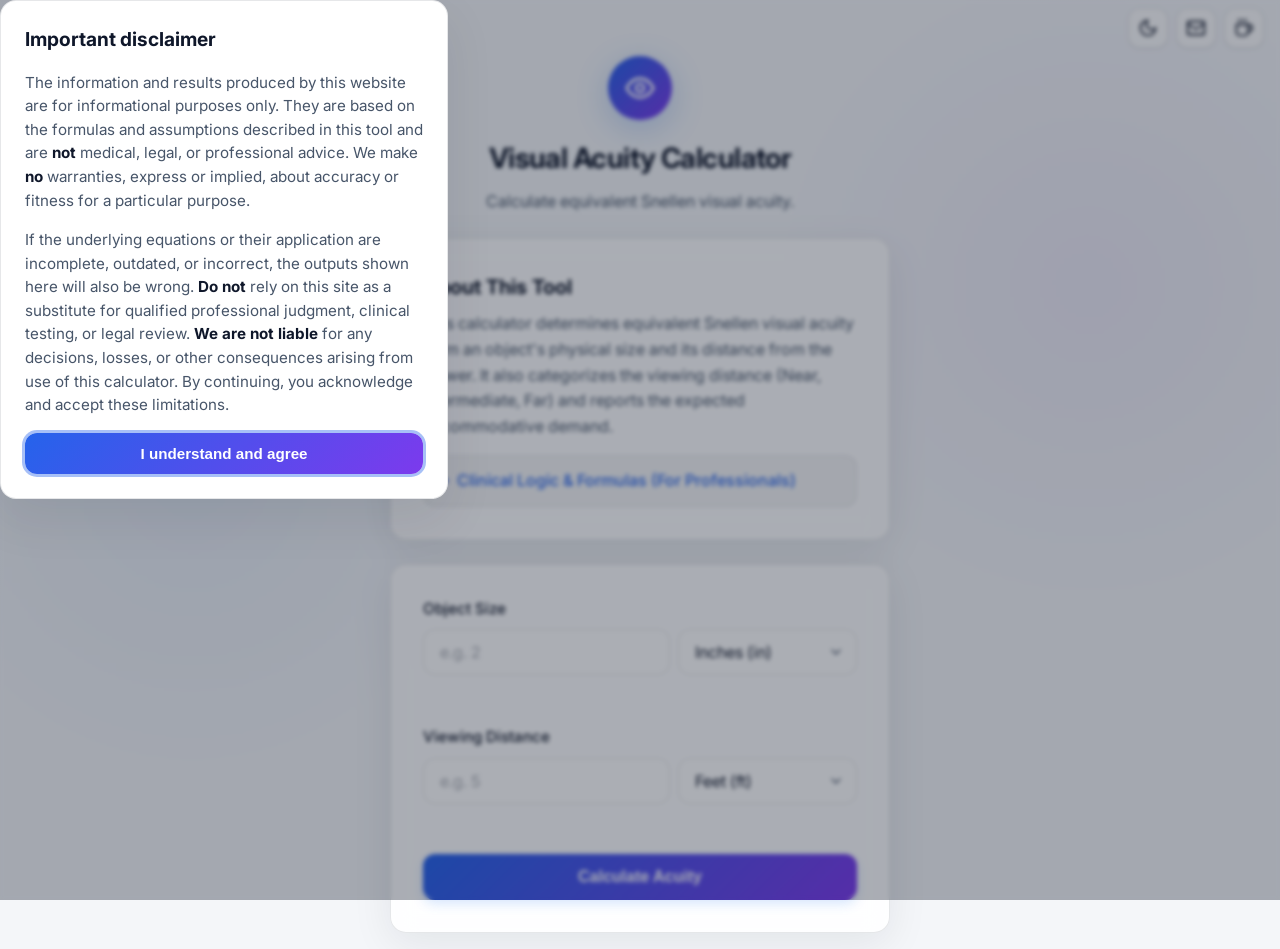
==== index.html @ 4eea86af "Add light/dark theme, disclaimer modal, support and coffee links Co-authored-by: Addison Graham <gra" ====
<!DOCTYPE html>
<html lang="en">
<head>
    <meta charset="UTF-8">
    <meta name="viewport" content="width=device-width, initial-scale=1.0">
    <meta name="description" content="Calculate equivalent Snellen visual acuity from an object's physical size and viewing distance. A highly accessible tool for clinical and personal use.">
    <title>Ultimate Visual Acuity Calculator</title>
    
    <!-- Google Fonts -->
    <link rel="preconnect" href="https://fonts.googleapis.com">
    <link rel="preconnect" href="https://fonts.gstatic.com" crossorigin>
    <link href="https://fonts.googleapis.com/css2?family=Inter:wght@400;500;600;700&family=Roboto+Mono:wght@400;500;700&display=swap" rel="stylesheet">
    
    <link rel="stylesheet" href="style.css">
    <script>
    (function () {
        var key = "gvat-theme";
        var stored = localStorage.getItem(key);
        var theme = stored;
        if (!theme) {
            try {
                theme = window.matchMedia("(prefers-color-scheme: light)").matches ? "light" : "dark";
            } catch (e) {
                theme = "dark";
            }
        }
        document.documentElement.setAttribute("data-theme", theme);
    }());
    </script>
</head>
<body>
    <div class="top-bar" role="region" aria-label="Site tools">
        <button type="button" class="icon-link" id="theme-toggle" title="Switch color theme" aria-label="Use light color theme" aria-pressed="false" data-mode="dark">
            <span class="icon-link__icon" aria-hidden="true">
                <svg class="theme-icon theme-icon--sun" xmlns="http://www.w3.org/2000/svg" width="20" height="20" viewBox="0 0 24 24" fill="none" stroke="currentColor" stroke-width="2" stroke-linecap="round" stroke-linejoin="round"><circle cx="12" cy="12" r="4"></circle><path d="M12 2v2"></path><path d="M12 20v2"></path><path d="m4.93 4.93 1.41 1.41"></path><path d="m17.66 17.66 1.41 1.41"></path><path d="M2 12h2"></path><path d="M20 12h2"></path><path d="m6.34 17.66-1.41 1.41"></path><path d="m19.07 4.93-1.41 1.41"></path></svg>
                <svg class="theme-icon theme-icon--moon" xmlns="http://www.w3.org/2000/svg" width="20" height="20" viewBox="0 0 24 24" fill="none" stroke="currentColor" stroke-width="2" stroke-linecap="round" stroke-linejoin="round"><path d="M12 3a6 6 0 0 0 9 9 9 9 0 1 1-9-9Z"></path></svg>
            </span>
        </button>
        <a class="icon-link" id="support-link" href="mailto:grahamthetvi@icloud.com?subject=Graham%20Visual%20Acuity%20Tester%20Support" rel="noopener noreferrer" title="Email support" aria-label="Email support, opens mail app with subject pre-filled">
            <span class="icon-link__icon" aria-hidden="true">
                <svg xmlns="http://www.w3.org/2000/svg" width="20" height="20" viewBox="0 0 24 24" fill="none" stroke="currentColor" stroke-width="2" stroke-linecap="round" stroke-linejoin="round"><rect width="20" height="16" x="2" y="4" rx="2"></rect><path d="m22 7-8.97 5.7a1.94 1.94 0 0 1-2.06 0L2 7"></path></svg>
            </span>
        </a>
        <a class="icon-link" id="coffee-link" href="https://buymeacoffee.com/grahamthetvi" target="_blank" rel="noopener noreferrer" title="Buy me a coffee" aria-label="Buy me a coffee (opens in a new tab)">
            <span class="icon-link__icon" aria-hidden="true">
                <svg xmlns="http://www.w3.org/2000/svg" width="20" height="20" viewBox="0 0 24 24" fill="none" stroke="currentColor" stroke-width="2" stroke-linecap="round" stroke-linejoin="round"><path d="M17 8h1a4 4 0 1 1 0 8h-1"></path><path d="M3 8h14v9a4 4 0 0 1-4 4H7a4 4 0 0 1-4-4Z"></path><line x1="6" x2="6" y1="2" y2="4"></line><line x1="10" x2="10" y1="2" y2="4"></line><line x1="14" x2="14" y1="2" y2="4"></line></svg>
            </span>
        </a>
    </div>

    <dialog id="disclaimer-dialog" class="disclaimer-dialog" aria-labelledby="disclaimer-title">
        <h2 id="disclaimer-title">Important disclaimer</h2>
        <p>The information and results produced by this website are for informational purposes only. They are based on the formulas and assumptions described in this tool and are <strong>not</strong> medical, legal, or professional advice. We make <strong>no</strong> warranties, express or implied, about accuracy or fitness for a particular purpose.</p>
        <p>If the underlying equations or their application are incomplete, outdated, or incorrect, the outputs shown here will also be wrong. <strong>Do not</strong> rely on this site as a substitute for qualified professional judgment, clinical testing, or legal review. <strong>We are not liable</strong> for any decisions, losses, or other consequences arising from use of this calculator. By continuing, you acknowledge and accept these limitations.</p>
        <div class="disclaimer-dialog__actions">
            <button type="button" class="disclaimer-accept" id="disclaimer-accept">I understand and agree</button>
        </div>
    </dialog>

    <main class="container" id="main">
        <header>
            <div class="logo-icon" aria-hidden="true">
                <svg xmlns="http://www.w3.org/2000/svg" width="32" height="32" viewBox="0 0 24 24" fill="none" stroke="currentColor" stroke-width="2" stroke-linecap="round" stroke-linejoin="round">
                    <path d="M2 12s3-7 10-7 10 7 10 7-3 7-10 7-10-7-10-7Z"></path>
                    <circle cx="12" cy="12" r="3"></circle>
                </svg>
            </div>
            <h1>Visual Acuity Calculator</h1>
            <p>Calculate equivalent Snellen visual acuity.</p>
        </header>

        <section class="welcome-card" aria-labelledby="welcome-heading">
            <h2 id="welcome-heading">About This Tool</h2>
            <p class="purpose-text">This calculator determines equivalent Snellen visual acuity from an object's physical size and its distance from the viewer. It also categorizes the viewing distance (Near, Intermediate, Far) and reports the expected accommodative demand.</p>
            
            <details class="logic-details">
                <summary>Clinical Logic & Formulas (For Professionals)</summary>
                <div class="logic-content">
                    <p><strong>Visual Angle:</strong> Uses the exact geometric split-triangle formula to determine the subtended angle in arc-minutes:</p>
                    <code class="formula-code">2 &times; arctan(size / (2 &times; distance)) &times; (10800 / &pi;)</code>
                    
                    <p><strong>Equivalent Acuity:</strong> Derives the Snellen denominator based on the standard 5 arc-minute letter:</p>
                    <code class="formula-code">(visual_angle_minutes / 5) &times; 20</code>
                    
                    <p><strong>Accommodative Demand:</strong> Calculated in Diopters based on viewing distance:</p>
                    <code class="formula-code">1 / distance_in_meters</code>
                </div>
            </details>
        </section>

        <section class="calculator-card">
            <form id="acuity-form" aria-label="Visual Acuity Calculation Form" novalidate>
                
                <fieldset>
                    <legend class="sr-only">Object Size Specifications</legend>
                    <div class="form-group">
                        <label for="object-size-val">Object Size</label>
                        <div class="input-group">
                            <input type="number" id="object-size-val" name="object-size-val" step="any" required aria-describedby="size-error" placeholder="e.g. 2">
                            <label for="object-size-unit" class="sr-only">Object Size Unit</label>
                            <select id="object-size-unit" name="object-size-unit">
                                <option value="in">Inches (in)</option>
                                <option value="mm">Millimeters (mm)</option>
                            </select>
                        </div>
                        <div id="size-error" class="error-message" aria-live="polite"></div>
                    </div>
                </fieldset>

                <fieldset>
                    <legend class="sr-only">Viewing Distance Specifications</legend>
                    <div class="form-group">
                        <label for="viewing-dist-val">Viewing Distance</label>
                        <div class="input-group">
                            <input type="number" id="viewing-dist-val" name="viewing-dist-val" step="any" required aria-describedby="dist-error" placeholder="e.g. 5">
                            <label for="viewing-dist-unit" class="sr-only">Viewing Distance Unit</label>
                            <select id="viewing-dist-unit" name="viewing-dist-unit">
                                <option value="ft">Feet (ft)</option>
                                <option value="in">Inches (in)</option>
                                <option value="mm">Millimeters (mm)</option>
                            </select>
                        </div>
                        <div id="dist-error" class="error-message" aria-live="polite"></div>
                    </div>
                </fieldset>

                <button type="submit" class="submit-btn">Calculate Acuity</button>
            </form>
        </section>

        <!-- Live Region for Screen Reader Announcements -->
        <div id="result-announcer" class="sr-only" aria-live="polite" aria-atomic="true"></div>

        <section id="results-section" class="results-card hidden" aria-hidden="true">
            <h2 id="report-heading">Equivalent Visual Acuity Report</h2>
            
            <div class="report-grid">
                <div class="report-item">
                    <span class="report-label">Object Size</span>
                    <span id="res-size" class="report-value"></span>
                    <span id="res-size-conv" class="report-sub"></span>
                </div>
                
                <div class="report-item">
                    <span class="report-label">Viewing Distance</span>
                    <span id="res-dist" class="report-value"></span>
                    <span id="res-dist-conv" class="report-sub"></span>
                </div>

                <div class="divider" aria-hidden="true"></div>

                <div class="report-item">
                    <span class="report-label">Distance Zone</span>
                    <span id="res-zone" class="report-value highlight"></span>
                </div>
                
                <div class="report-item">
                    <span class="report-label">Visual Angle</span>
                    <span id="res-angle" class="report-value"></span>
                </div>

                <div class="report-item primary-result">
                    <span class="report-label">Equivalent Acuity</span>
                    <span id="res-snellen" class="report-value snellen-score"></span>
                </div>

                <div class="report-item">
                    <span class="report-label">Accommodative Demand</span>
                    <span id="res-diopters" class="report-value"></span>
                </div>
            </div>
        </section>
    </main>

    <script src="script.js"></script>
</body>
</html>
---- style.css ----
/* Default / dark theme */
:root,
html[data-theme="dark"] {
    /* Color Palette */
    --bg-main: #0a0b10;
    --bg-surface: rgba(255, 255, 255, 0.03);
    --bg-surface-hover: rgba(255, 255, 255, 0.06);
    --border-color: rgba(255, 255, 255, 0.1);
    
    --text-primary: #f8f9fa;
    --text-secondary: #adb5bd;
    --text-accent: #66b2ff;
    --text-snellen: #ffffff;
    --text-snellen-shadow: rgba(59, 130, 246, 0.5);
    --code-text: #a78bfa;
    --code-bg: rgba(0, 0, 0, 0.4);
    --code-border: rgba(167, 139, 250, 0.2);
    --input-bg: rgba(0, 0, 0, 0.2);
    --input-bg-focus: rgba(0, 0, 0, 0.4);
    --placeholder: rgba(255, 255, 255, 0.2);
    --logic-box-bg: rgba(0, 0, 0, 0.2);
    --details-border: rgba(255, 255, 255, 0.05);
    --primary-result-bg: rgba(59, 130, 246, 0.1);
    --primary-result-border: rgba(59, 130, 246, 0.2);
    --glow-1: rgba(59, 130, 246, 0.08);
    --glow-2: rgba(139, 92, 246, 0.08);
    --icon-link-bg: rgba(255, 255, 255, 0.05);
    --icon-link-border: rgba(255, 255, 255, 0.12);
    --dialog-surface: #14151c;
    --submit-shadow: rgba(59, 130, 246, 0.2);
    --submit-shadow-hover: rgba(59, 130, 246, 0.3);
    --card-shadow: rgba(0, 0, 0, 0.2);
    --select-option-bg: var(--bg-main);
    
    --brand-gradient: linear-gradient(135deg, #3b82f6, #8b5cf6);
    --brand-gradient-hover: linear-gradient(135deg, #2563eb, #7c3aed);
    
    --error-color: #ff6b6b;
    --focus-ring: 0 0 0 3px rgba(59, 130, 246, 0.5);

    /* Spacing & Radii */
    --radius-md: 12px;
    --radius-lg: 16px;
    --spacing-sm: 8px;
    --spacing-md: 16px;
    --spacing-lg: 24px;
    --spacing-xl: 32px;
    
    /* Typography */
    --font-sans: 'Inter', system-ui, -apple-system, sans-serif;
    --font-mono: 'Roboto Mono', monospace;
    
    /* Animations */
    --transition-fast: 0.2s ease;
    --transition-smooth: 0.3s cubic-bezier(0.4, 0, 0.2, 1);
}

html[data-theme="light"] {
    --bg-main: #f4f6f9;
    --bg-surface: rgba(255, 255, 255, 0.9);
    --bg-surface-hover: rgba(255, 255, 255, 0.95);
    --border-color: rgba(15, 23, 42, 0.1);

    --text-primary: #0f172a;
    --text-secondary: #475569;
    --text-accent: #2563eb;
    --text-snellen: #1e3a5f;
    --text-snellen-shadow: rgba(37, 99, 235, 0.25);
    --code-text: #5b21b6;
    --code-bg: rgba(15, 23, 42, 0.06);
    --code-border: rgba(91, 33, 182, 0.2);
    --input-bg: rgba(255, 255, 255, 0.8);
    --input-bg-focus: #ffffff;
    --placeholder: rgba(15, 23, 42, 0.35);
    --logic-box-bg: rgba(15, 23, 42, 0.04);
    --details-border: rgba(15, 23, 42, 0.08);
    --primary-result-bg: rgba(37, 99, 235, 0.08);
    --primary-result-border: rgba(37, 99, 235, 0.2);
    --glow-1: rgba(37, 99, 235, 0.06);
    --glow-2: rgba(124, 58, 237, 0.06);
    --icon-link-bg: rgba(255, 255, 255, 0.7);
    --icon-link-border: rgba(15, 23, 42, 0.1);
    --dialog-surface: #ffffff;
    --submit-shadow: rgba(37, 99, 235, 0.2);
    --submit-shadow-hover: rgba(37, 99, 235, 0.28);
    --card-shadow: rgba(15, 23, 42, 0.08);
    --select-option-bg: #ffffff;

    --brand-gradient: linear-gradient(135deg, #2563eb, #7c3aed);
    --brand-gradient-hover: linear-gradient(135deg, #1d4ed8, #6d28d9);
    --focus-ring: 0 0 0 3px rgba(37, 99, 235, 0.4);
    --error-color: #dc2626;
}

/* Screen reader only utility class */
.sr-only {
    position: absolute;
    width: 1px;
    height: 1px;
    padding: 0;
    margin: -1px;
    overflow: hidden;
    clip: rect(0, 0, 0, 0);
    white-space: nowrap;
    border-width: 0;
}

* {
    box-sizing: border-box;
    margin: 0;
    padding: 0;
}

body {
    background-color: var(--bg-main);
    color: var(--text-primary);
    font-family: var(--font-sans);
    line-height: 1.6;
    min-height: 100vh;
    display: flex;
    justify-content: center;
    align-items: center;
    padding: var(--spacing-md);
    padding-top: max(var(--spacing-md), 56px);
    background-image: 
        radial-gradient(circle at 15% 50%, var(--glow-1), transparent 25%),
        radial-gradient(circle at 85% 30%, var(--glow-2), transparent 25%);
    transition: background-color var(--transition-smooth), color var(--transition-smooth);
}

.top-bar {
    position: fixed;
    top: 0;
    right: 0;
    z-index: 10;
    display: flex;
    flex-wrap: wrap;
    align-items: center;
    justify-content: flex-end;
    gap: var(--spacing-sm);
    padding: max(var(--spacing-sm), env(safe-area-inset-top, 0px)) max(var(--spacing-md), env(safe-area-inset-right, 0px)) var(--spacing-sm) var(--spacing-md);
}

a.icon-link,
button.icon-link {
    display: inline-flex;
    align-items: center;
    justify-content: center;
    width: 40px;
    height: 40px;
    border-radius: var(--radius-md);
    color: var(--text-primary);
    text-decoration: none;
    background: var(--icon-link-bg);
    border: 1px solid var(--icon-link-border);
    box-shadow: 0 1px 3px var(--card-shadow);
    transition: background var(--transition-fast), color var(--transition-fast), border-color var(--transition-fast), transform var(--transition-fast);
    font: inherit;
    cursor: pointer;
}

a.icon-link:hover,
button.icon-link:hover {
    background: var(--bg-surface-hover);
    border-color: var(--text-accent);
    color: var(--text-accent);
}

a.icon-link:focus,
button.icon-link:focus {
    outline: none;
    box-shadow: var(--focus-ring);
}

.icon-link__icon {
    display: inline-flex;
    line-height: 0;
    position: relative;
}

.icon-link__icon .theme-icon {
    display: block;
}

/* Dark mode: show sun (switch to light); light mode: show moon (switch to dark) */
html[data-theme="dark"] .theme-icon--moon {
    display: none;
}
html[data-theme="light"] .theme-icon--sun {
    display: none;
}
html[data-theme="light"] .theme-icon--moon {
    display: block;
}

/* Disclaimer dialog (native) */
.disclaimer-dialog {
    max-width: 28rem;
    width: min(calc(100% - 2rem), 28rem);
    padding: var(--spacing-lg);
    border: 1px solid var(--border-color);
    border-radius: var(--radius-lg);
    background: var(--dialog-surface);
    color: var(--text-primary);
    box-shadow: 0 20px 50px var(--card-shadow);
    line-height: 1.55;
}

.disclaimer-dialog::backdrop {
    background: rgba(0, 0, 0, 0.5);
    backdrop-filter: blur(2px);
}

html[data-theme="light"] .disclaimer-dialog::backdrop {
    background: rgba(15, 23, 42, 0.35);
}

.disclaimer-dialog h2 {
    font-size: 1.2rem;
    margin-bottom: var(--spacing-md);
    color: var(--text-primary);
}

.disclaimer-dialog p {
    margin-bottom: var(--spacing-md);
    color: var(--text-secondary);
    font-size: 0.95rem;
}

.disclaimer-dialog p strong {
    color: var(--text-primary);
}

.disclaimer-dialog__actions {
    margin-top: var(--spacing-md);
    margin-bottom: 0;
}

.disclaimer-accept {
    width: 100%;
    background: var(--brand-gradient);
    color: #ffffff;
    border: none;
    padding: 12px 20px;
    font-size: 0.95rem;
    font-weight: 600;
    border-radius: var(--radius-md);
    cursor: pointer;
    transition: background var(--transition-fast), box-shadow var(--transition-fast);
    box-shadow: 0 4px 12px var(--submit-shadow);
}

.disclaimer-accept:hover {
    background: var(--brand-gradient-hover);
    box-shadow: 0 6px 16px var(--submit-shadow-hover);
}

.disclaimer-accept:focus {
    outline: none;
    box-shadow: var(--focus-ring);
}

.container {
    width: 100%;
    max-width: 500px;
    display: flex;
    flex-direction: column;
    gap: var(--spacing-lg);
}

header {
    text-align: center;
    animation: fadeInDown 0.6s ease-out;
}

.logo-icon {
    display: inline-flex;
    justify-content: center;
    align-items: center;
    width: 64px;
    height: 64px;
    border-radius: 50%;
    background: var(--brand-gradient);
    margin-bottom: var(--spacing-md);
    box-shadow: 0 8px 32px rgba(59, 130, 246, 0.3);
}

.logo-icon svg {
    color: white;
}

h1 {
    font-size: 1.75rem;
    font-weight: 700;
    margin-bottom: var(--spacing-sm);
    letter-spacing: -0.02em;
}

header p {
    color: var(--text-secondary);
    font-size: 1rem;
}

.welcome-card, .calculator-card, .results-card {
    background: var(--bg-surface);
    border: 1px solid var(--border-color);
    border-radius: var(--radius-lg);
    padding: var(--spacing-xl);
    backdrop-filter: blur(12px);
    -webkit-backdrop-filter: blur(12px);
    box-shadow: 0 10px 40px var(--card-shadow);
    animation: fadeInUp 0.6s ease-out 0.1s both;
}

.welcome-card h2 {
    font-size: 1.25rem;
    margin-bottom: var(--spacing-sm);
    color: var(--text-primary);
}

.purpose-text {
    color: var(--text-secondary);
    margin-bottom: var(--spacing-md);
}

.logic-details {
    background: var(--logic-box-bg);
    border-radius: var(--radius-md);
    border: 1px solid var(--details-border);
    overflow: hidden;
}

.logic-details summary {
    padding: 12px 16px;
    cursor: pointer;
    font-weight: 500;
    color: var(--text-accent);
    user-select: none;
    transition: background var(--transition-fast);
}

.logic-details summary:hover {
    background: rgba(255, 255, 255, 0.05);
}

.logic-content {
    padding: 0 16px 16px 16px;
    color: var(--text-secondary);
    font-size: 0.9rem;
}

.logic-content p {
    margin-top: 12px;
    margin-bottom: 6px;
}

.logic-content strong {
    color: var(--text-primary);
}

.formula-code {
    display: block;
    background: var(--code-bg);
    padding: 8px 12px;
    border-radius: 6px;
    font-family: var(--font-mono);
    color: var(--code-text);
    border: 1px solid var(--code-border);
    word-break: break-all;
}

fieldset {
    border: none;
    padding: 0;
    margin: 0;
}

.form-group {
    margin-bottom: var(--spacing-lg);
}

.form-group label {
    display: block;
    margin-bottom: var(--spacing-sm);
    font-weight: 500;
    color: var(--text-primary);
    font-size: 0.95rem;
}

.input-group {
    display: flex;
    gap: var(--spacing-sm);
}

input[type="number"], select {
    background: var(--input-bg);
    border: 1px solid var(--border-color);
    color: var(--text-primary);
    font-family: var(--font-sans);
    font-size: 1rem;
    padding: 12px 16px;
    border-radius: var(--radius-md);
    transition: all var(--transition-fast);
}

input[type="number"] {
    flex: 2;
    width: 100%;
}

input[type="number"]::placeholder {
    color: var(--placeholder);
}

select {
    flex: 1;
    cursor: pointer;
    appearance: none;
    background-image: url("data:image/svg+xml,%3Csvg xmlns='http://www.w3.org/2000/svg' width='16' height='16' viewBox='0 0 24 24' fill='none' stroke='%23adb5bd' stroke-width='2' stroke-linecap='round' stroke-linejoin='round'%3E%3Cpath d='m6 9 6 6 6-6'/%3E%3C/svg%3E");
    background-repeat: no-repeat;
    background-position: right 12px center;
    padding-right: 36px;
}

html[data-theme="light"] select {
    background-image: url("data:image/svg+xml,%3Csvg xmlns='http://www.w3.org/2000/svg' width='16' height='16' viewBox='0 0 24 24' fill='none' stroke='%23475569' stroke-width='2' stroke-linecap='round' stroke-linejoin='round'%3E%3Cpath d='m6 9 6 6 6-6'/%3E%3C/svg%3E");
}

select option {
    background: var(--select-option-bg);
    color: var(--text-primary);
}

input:focus, select:focus {
    outline: none;
    border-color: var(--text-accent);
    box-shadow: var(--focus-ring);
    background: var(--input-bg-focus);
}

input:hover, select:hover {
    border-color: rgba(255, 255, 255, 0.3);
}

.error-message {
    color: var(--error-color);
    font-size: 0.85rem;
    margin-top: 6px;
    min-height: 20px;
}

.submit-btn {
    width: 100%;
    background: var(--brand-gradient);
    color: white;
    border: none;
    padding: 14px 24px;
    font-size: 1rem;
    font-weight: 600;
    border-radius: var(--radius-md);
    cursor: pointer;
    transition: all var(--transition-fast);
    box-shadow: 0 4px 12px rgba(59, 130, 246, 0.2);
}

.submit-btn:hover {
    background: var(--brand-gradient-hover);
    transform: translateY(-2px);
    box-shadow: 0 6px 16px rgba(59, 130, 246, 0.3);
}

.submit-btn:focus {
    outline: none;
    box-shadow: var(--focus-ring);
}

.submit-btn:active {
    transform: translateY(0);
}

/* Results Section */
.results-card {
    padding: var(--spacing-lg) var(--spacing-xl);
    animation: fadeInUp 0.4s ease-out;
}

.results-card.hidden {
    display: none;
}

.results-card h2 {
    font-size: 1.25rem;
    margin-bottom: var(--spacing-lg);
    padding-bottom: var(--spacing-sm);
    border-bottom: 1px solid var(--border-color);
    color: var(--text-primary);
}

.report-grid {
    display: flex;
    flex-direction: column;
    gap: 12px;
}

.report-item {
    display: flex;
    flex-direction: column;
}

.report-label {
    font-size: 0.85rem;
    color: var(--text-secondary);
    text-transform: uppercase;
    letter-spacing: 0.05em;
    margin-bottom: 2px;
}

.report-value {
    font-family: var(--font-mono);
    font-size: 1.1rem;
    color: var(--text-primary);
}

.report-sub {
    font-size: 0.85rem;
    color: var(--text-secondary);
}

.report-value.highlight {
    color: var(--text-accent);
    font-weight: 600;
    font-family: var(--font-sans);
}

.primary-result {
    margin: var(--spacing-sm) 0;
    padding: var(--spacing-md);
    background: var(--primary-result-bg);
    border-radius: var(--radius-md);
    border: 1px solid var(--primary-result-border);
}

.snellen-score {
    font-size: 2rem;
    font-weight: 700;
    color: var(--text-snellen);
    text-shadow: 0 2px 10px var(--text-snellen-shadow);
}

.divider {
    height: 1px;
    background: var(--border-color);
    margin: var(--spacing-sm) 0;
}

/* Keyframes */
@keyframes fadeInDown {
    from { opacity: 0; transform: translateY(-20px); }
    to { opacity: 1; transform: translateY(0); }
}

@keyframes fadeInUp {
    from { opacity: 0; transform: translateY(20px); }
    to { opacity: 1; transform: translateY(0); }
}

/* Responsive */
@media (max-width: 480px) {
    .calculator-card, .results-card {
        padding: var(--spacing-md);
    }
    .input-group {
        flex-direction: column;
    }
    select {
        width: 100%;
    }
}
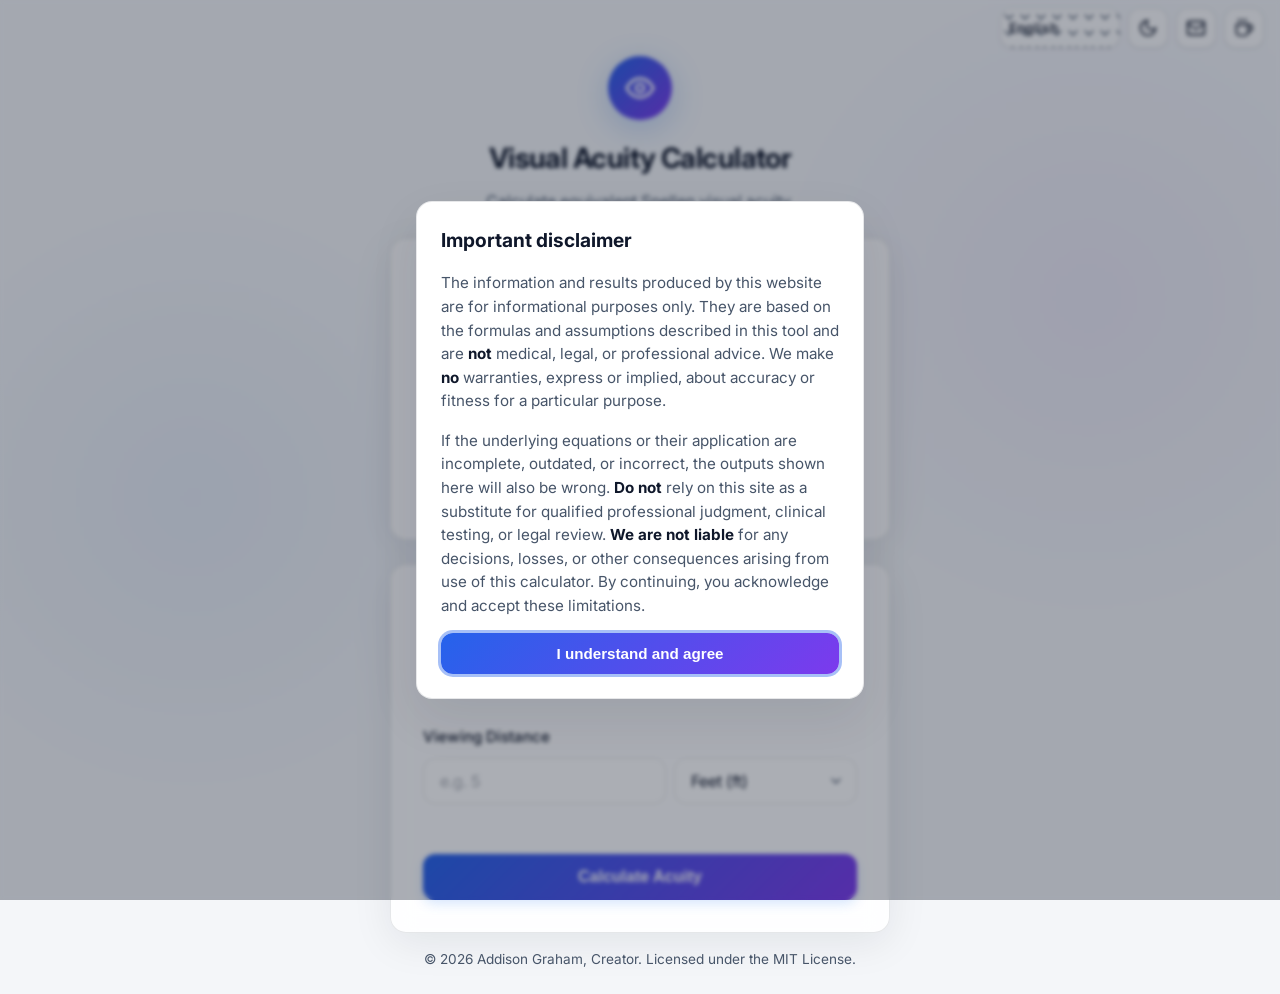
==== commit c12c9ab1: "Add top-bar language switcher with en/ar locales and RTL support - Fetch locale JSON, persist choice" ====
--- a/index.html
+++ b/index.html
@@ -29,19 +29,26 @@
     </script>
 </head>
 <body>
-    <div class="top-bar" role="region" aria-label="Site tools">
-        <button type="button" class="icon-link" id="theme-toggle" title="Switch color theme" aria-label="Use light color theme" aria-pressed="false" data-mode="dark">
+    <div class="top-bar" role="region" data-i18n-aria-label="topBar.ariaLabel" aria-label="Site tools">
+        <div class="lang-switcher">
+            <label for="lang-switcher" class="sr-only" data-i18n="langSwitcher.label">Language</label>
+            <select id="lang-switcher" class="lang-switcher__select" data-i18n-title="langSwitcher.title" title="Display language">
+                <option value="en">English</option>
+                <option value="ar">العربية</option>
+            </select>
+        </div>
+        <button type="button" class="icon-link" id="theme-toggle" data-i18n-title="theme.title" title="Switch color theme" aria-label="Use light color theme" aria-pressed="false" data-mode="dark">
             <span class="icon-link__icon" aria-hidden="true">
                 <svg class="theme-icon theme-icon--sun" xmlns="http://www.w3.org/2000/svg" width="20" height="20" viewBox="0 0 24 24" fill="none" stroke="currentColor" stroke-width="2" stroke-linecap="round" stroke-linejoin="round"><circle cx="12" cy="12" r="4"></circle><path d="M12 2v2"></path><path d="M12 20v2"></path><path d="m4.93 4.93 1.41 1.41"></path><path d="m17.66 17.66 1.41 1.41"></path><path d="M2 12h2"></path><path d="M20 12h2"></path><path d="m6.34 17.66-1.41 1.41"></path><path d="m19.07 4.93-1.41 1.41"></path></svg>
                 <svg class="theme-icon theme-icon--moon" xmlns="http://www.w3.org/2000/svg" width="20" height="20" viewBox="0 0 24 24" fill="none" stroke="currentColor" stroke-width="2" stroke-linecap="round" stroke-linejoin="round"><path d="M12 3a6 6 0 0 0 9 9 9 9 0 1 1-9-9Z"></path></svg>
             </span>
         </button>
-        <a class="icon-link" id="support-link" href="mailto:grahamthetvi@icloud.com?subject=Graham%20Visual%20Acuity%20Tester%20Support" rel="noopener noreferrer" title="Email support" aria-label="Email support, opens mail app with subject pre-filled">
+        <a class="icon-link" id="support-link" href="mailto:grahamthetvi@icloud.com?subject=Graham%20Visual%20Acuity%20Tester%20Support" rel="noopener noreferrer" data-i18n-title="support.title" data-i18n-aria-label="support.ariaLabel" title="Email support" aria-label="Email support, opens mail app with subject pre-filled">
             <span class="icon-link__icon" aria-hidden="true">
                 <svg xmlns="http://www.w3.org/2000/svg" width="20" height="20" viewBox="0 0 24 24" fill="none" stroke="currentColor" stroke-width="2" stroke-linecap="round" stroke-linejoin="round"><rect width="20" height="16" x="2" y="4" rx="2"></rect><path d="m22 7-8.97 5.7a1.94 1.94 0 0 1-2.06 0L2 7"></path></svg>
             </span>
         </a>
-        <a class="icon-link" id="coffee-link" href="https://buymeacoffee.com/grahamthetvi" target="_blank" rel="noopener noreferrer" title="Buy me a coffee" aria-label="Buy me a coffee (opens in a new tab)">
+        <a class="icon-link" id="coffee-link" href="https://buymeacoffee.com/grahamthetvi" target="_blank" rel="noopener noreferrer" data-i18n-title="coffee.title" data-i18n-aria-label="coffee.ariaLabel" title="Buy me a coffee" aria-label="Buy me a coffee (opens in a new tab)">
             <span class="icon-link__icon" aria-hidden="true">
                 <svg xmlns="http://www.w3.org/2000/svg" width="20" height="20" viewBox="0 0 24 24" fill="none" stroke="currentColor" stroke-width="2" stroke-linecap="round" stroke-linejoin="round"><path d="M17 8h1a4 4 0 1 1 0 8h-1"></path><path d="M3 8h14v9a4 4 0 0 1-4 4H7a4 4 0 0 1-4-4Z"></path><line x1="6" x2="6" y1="2" y2="4"></line><line x1="10" x2="10" y1="2" y2="4"></line><line x1="14" x2="14" y1="2" y2="4"></line></svg>
             </span>
@@ -49,11 +56,11 @@
     </div>
 
     <dialog id="disclaimer-dialog" class="disclaimer-dialog" aria-labelledby="disclaimer-title">
-        <h2 id="disclaimer-title">Important disclaimer</h2>
-        <p>The information and results produced by this website are for informational purposes only. They are based on the formulas and assumptions described in this tool and are <strong>not</strong> medical, legal, or professional advice. We make <strong>no</strong> warranties, express or implied, about accuracy or fitness for a particular purpose.</p>
-        <p>If the underlying equations or their application are incomplete, outdated, or incorrect, the outputs shown here will also be wrong. <strong>Do not</strong> rely on this site as a substitute for qualified professional judgment, clinical testing, or legal review. <strong>We are not liable</strong> for any decisions, losses, or other consequences arising from use of this calculator. By continuing, you acknowledge and accept these limitations.</p>
+        <h2 id="disclaimer-title" data-i18n="disclaimer.title">Important disclaimer</h2>
+        <p id="disclaimer-body-1" data-i18n-html="disclaimer.body1">The information and results produced by this website are for informational purposes only. They are based on the formulas and assumptions described in this tool and are <strong>not</strong> medical, legal, or professional advice. We make <strong>no</strong> warranties, express or implied, about accuracy or fitness for a particular purpose.</p>
+        <p id="disclaimer-body-2" data-i18n-html="disclaimer.body2">If the underlying equations or their application are incomplete, outdated, or incorrect, the outputs shown here will also be wrong. <strong>Do not</strong> rely on this site as a substitute for qualified professional judgment, clinical testing, or legal review. <strong>We are not liable</strong> for any decisions, losses, or other consequences arising from use of this calculator. By continuing, you acknowledge and accept these limitations.</p>
         <div class="disclaimer-dialog__actions">
-            <button type="button" class="disclaimer-accept" id="disclaimer-accept">I understand and agree</button>
+            <button type="button" class="disclaimer-accept" id="disclaimer-accept" data-i18n="disclaimer.accept">I understand and agree</button>
         </div>
     </dialog>
 
@@ -65,42 +72,46 @@
                     <circle cx="12" cy="12" r="3"></circle>
                 </svg>
             </div>
-            <h1>Visual Acuity Calculator</h1>
-            <p>Calculate equivalent Snellen visual acuity.</p>
+            <h1 data-i18n="header.title">Visual Acuity Calculator</h1>
+            <p data-i18n="header.tagline">Calculate equivalent Snellen visual acuity.</p>
         </header>
 
         <section class="welcome-card" aria-labelledby="welcome-heading">
-            <h2 id="welcome-heading">About This Tool</h2>
-            <p class="purpose-text">This calculator determines equivalent Snellen visual acuity from an object's physical size and its distance from the viewer. It also categorizes the viewing distance (Near, Intermediate, Far) and reports the expected accommodative demand.</p>
+            <h2 id="welcome-heading" data-i18n="about.title">About This Tool</h2>
+            <p class="purpose-text" data-i18n="about.purpose">This calculator determines equivalent Snellen visual acuity from an object's physical size and its distance from the viewer. It also categorizes the viewing distance (Near, Intermediate, Far) and reports the expected accommodative demand.</p>
             
             <details class="logic-details">
-                <summary>Clinical Logic & Formulas (For Professionals)</summary>
+                <summary data-i18n="about.logicSummary">Clinical Logic & Formulas (For Professionals)</summary>
                 <div class="logic-content">
-                    <p><strong>Visual Angle:</strong> Uses the exact geometric split-triangle formula to determine the subtended angle in arc-minutes:</p>
+                    <p data-i18n-html="about.visualAngleIntro"><strong>Visual Angle:</strong> Uses the exact geometric split-triangle formula to determine the subtended angle in arc-minutes:</p>
                     <code class="formula-code">2 &times; arctan(size / (2 &times; distance)) &times; (10800 / &pi;)</code>
                     
-                    <p><strong>Equivalent Acuity:</strong> Derives the Snellen denominator based on the standard 5 arc-minute letter:</p>
+                    <p data-i18n-html="about.equivalentAcuityIntro"><strong>Equivalent Acuity:</strong> Derives the Snellen denominator based on the standard 5 arc-minute letter:</p>
                     <code class="formula-code">(visual_angle_minutes / 5) &times; 20</code>
                     
-                    <p><strong>Accommodative Demand:</strong> Calculated in Diopters based on viewing distance:</p>
+                    <p data-i18n-html="about.accommodativeIntro"><strong>Accommodative Demand:</strong> Calculated in Diopters based on viewing distance:</p>
                     <code class="formula-code">1 / distance_in_meters</code>
+
+                    <p data-i18n-html="about.alternateFormats"><strong>Alternate acuity (N = 20, D = Snellen denominator):</strong> MAR = D / N; LogMAR = log<sub>10</sub>(MAR); decimal = N / D; metric 6/X uses D<sub>metric</sub> = D &times; (6/20), shown as 6/round(D<sub>metric</sub>); M-units at the entered distance: M = distance_m &times; (D / N).</p>
                 </div>
             </details>
         </section>
 
         <section class="calculator-card">
-            <form id="acuity-form" aria-label="Visual Acuity Calculation Form" novalidate>
+            <form id="acuity-form" data-i18n-aria-label="form.ariaLabel" aria-label="Visual Acuity Calculation Form" novalidate>
                 
                 <fieldset>
-                    <legend class="sr-only">Object Size Specifications</legend>
+                    <legend class="sr-only" data-i18n="form.legend.objectSize">Object Size Specifications</legend>
                     <div class="form-group">
-                        <label for="object-size-val">Object Size</label>
+                        <label for="object-size-val" data-i18n="form.label.objectSize">Object Size</label>
                         <div class="input-group">
-                            <input type="number" id="object-size-val" name="object-size-val" step="any" required aria-describedby="size-error" placeholder="e.g. 2">
-                            <label for="object-size-unit" class="sr-only">Object Size Unit</label>
+                            <input type="number" id="object-size-val" name="object-size-val" step="any" required aria-describedby="size-error" data-i18n-placeholder="form.placeholder.objectSize" placeholder="e.g. 2">
+                            <label for="object-size-unit" class="sr-only" data-i18n="form.label.objectSizeUnit">Object Size Unit</label>
                             <select id="object-size-unit" name="object-size-unit">
-                                <option value="in">Inches (in)</option>
-                                <option value="mm">Millimeters (mm)</option>
+                                <option value="in" data-i18n="form.option.in">Inches (in)</option>
+                                <option value="mm" data-i18n="form.option.mm">Millimeters (mm)</option>
+                                <option value="cm" data-i18n="form.option.cm">Centimeters (cm)</option>
+                                <option value="ft" data-i18n="form.option.ft">Feet (ft)</option>
                             </select>
                         </div>
                         <div id="size-error" class="error-message" aria-live="polite"></div>
@@ -108,23 +119,24 @@
                 </fieldset>
 
                 <fieldset>
-                    <legend class="sr-only">Viewing Distance Specifications</legend>
+                    <legend class="sr-only" data-i18n="form.legend.viewingDistance">Viewing Distance Specifications</legend>
                     <div class="form-group">
-                        <label for="viewing-dist-val">Viewing Distance</label>
+                        <label for="viewing-dist-val" data-i18n="form.label.viewingDistance">Viewing Distance</label>
                         <div class="input-group">
-                            <input type="number" id="viewing-dist-val" name="viewing-dist-val" step="any" required aria-describedby="dist-error" placeholder="e.g. 5">
-                            <label for="viewing-dist-unit" class="sr-only">Viewing Distance Unit</label>
+                            <input type="number" id="viewing-dist-val" name="viewing-dist-val" step="any" required aria-describedby="dist-error" data-i18n-placeholder="form.placeholder.viewingDistance" placeholder="e.g. 5">
+                            <label for="viewing-dist-unit" class="sr-only" data-i18n="form.label.viewingDistanceUnit">Viewing Distance Unit</label>
                             <select id="viewing-dist-unit" name="viewing-dist-unit">
-                                <option value="ft">Feet (ft)</option>
-                                <option value="in">Inches (in)</option>
-                                <option value="mm">Millimeters (mm)</option>
+                                <option value="ft" data-i18n="form.option.distFt">Feet (ft)</option>
+                                <option value="in" data-i18n="form.option.distIn">Inches (in)</option>
+                                <option value="cm" data-i18n="form.option.distCm">Centimeters (cm)</option>
+                                <option value="mm" data-i18n="form.option.distMm">Millimeters (mm)</option>
                             </select>
                         </div>
                         <div id="dist-error" class="error-message" aria-live="polite"></div>
                     </div>
                 </fieldset>
 
-                <button type="submit" class="submit-btn">Calculate Acuity</button>
+                <button type="submit" class="submit-btn" data-i18n="form.submit">Calculate Acuity</button>
             </form>
         </section>
 
@@ -132,17 +144,17 @@
         <div id="result-announcer" class="sr-only" aria-live="polite" aria-atomic="true"></div>
 
         <section id="results-section" class="results-card hidden" aria-hidden="true">
-            <h2 id="report-heading">Equivalent Visual Acuity Report</h2>
+            <h2 id="report-heading" data-i18n="results.title">Equivalent Visual Acuity Report</h2>
             
             <div class="report-grid">
                 <div class="report-item">
-                    <span class="report-label">Object Size</span>
+                    <span class="report-label" data-i18n="results.objectSize">Object Size</span>
                     <span id="res-size" class="report-value"></span>
                     <span id="res-size-conv" class="report-sub"></span>
                 </div>
                 
                 <div class="report-item">
-                    <span class="report-label">Viewing Distance</span>
+                    <span class="report-label" data-i18n="results.viewingDistance">Viewing Distance</span>
                     <span id="res-dist" class="report-value"></span>
                     <span id="res-dist-conv" class="report-sub"></span>
                 </div>
@@ -150,28 +162,56 @@
                 <div class="divider" aria-hidden="true"></div>
 
                 <div class="report-item">
-                    <span class="report-label">Distance Zone</span>
+                    <span class="report-label" data-i18n="results.distanceZone">Distance Zone</span>
                     <span id="res-zone" class="report-value highlight"></span>
                 </div>
                 
                 <div class="report-item">
-                    <span class="report-label">Visual Angle</span>
+                    <span class="report-label" data-i18n="results.visualAngle">Visual Angle</span>
                     <span id="res-angle" class="report-value"></span>
                 </div>
 
                 <div class="report-item primary-result">
-                    <span class="report-label">Equivalent Acuity</span>
+                    <span class="report-label" data-i18n="results.snellen">Equivalent Acuity (Snellen)</span>
                     <span id="res-snellen" class="report-value snellen-score"></span>
                 </div>
 
-                <div class="report-item">
-                    <span class="report-label">Accommodative Demand</span>
+                <div class="report-item report-item--conversions" role="group" aria-labelledby="alt-acuity-label">
+                    <span id="alt-acuity-label" class="report-label" data-i18n="results.altFormatsLabel">Alternate formats (from 20 / X above)</span>
+                </div>
+                <div class="report-item report-item--alt">
+                    <span class="report-label" data-i18n="results.mar">MAR (min of arc)</span>
+                    <span id="res-mar" class="report-value" data-i18n-aria-label="results.marAria" aria-label="Minimum angle of resolution in minutes of arc"></span>
+                </div>
+                <div class="report-item report-item--alt">
+                    <span class="report-label" data-i18n="results.logmar">LogMAR</span>
+                    <span id="res-logmar" class="report-value"></span>
+                </div>
+                <div class="report-item report-item--alt">
+                    <span class="report-label" data-i18n="results.decimal">Decimal acuity</span>
+                    <span id="res-decimal" class="report-value"></span>
+                </div>
+                <div class="report-item report-item--alt">
+                    <span class="report-label" data-i18n="results.metric">Metric acuity (6 m)</span>
+                    <span id="res-metric" class="report-value"></span>
+                </div>
+                <div class="report-item report-item--alt">
+                    <span class="report-label" data-i18n="results.munits">M-units (at this distance)</span>
+                    <span id="res-munit" class="report-value" data-i18n-title="results.munitsTitle" title="Near print size per ISO; uses your entered viewing distance in meters"></span>
+                </div>
+
+                <div class="report-item">
+                    <span class="report-label" data-i18n="results.accommodativeDemand">Accommodative Demand</span>
                     <span id="res-diopters" class="report-value"></span>
                 </div>
             </div>
         </section>
     </main>
 
+    <footer class="site-footer">
+        <p data-i18n="footer.copyright">&copy; 2026 Addison Graham, Creator. Licensed under the MIT License.</p>
+    </footer>
+
     <script src="script.js"></script>
 </body>
 </html>
--- a/style.css
+++ b/style.css
@@ -118,6 +118,7 @@
     line-height: 1.6;
     min-height: 100vh;
     display: flex;
+    flex-direction: column;
     justify-content: center;
     align-items: center;
     padding: var(--spacing-md);
@@ -131,14 +132,50 @@
 .top-bar {
     position: fixed;
     top: 0;
-    right: 0;
+    inset-inline-end: 0;
     z-index: 10;
     display: flex;
     flex-wrap: wrap;
     align-items: center;
     justify-content: flex-end;
     gap: var(--spacing-sm);
-    padding: max(var(--spacing-sm), env(safe-area-inset-top, 0px)) max(var(--spacing-md), env(safe-area-inset-right, 0px)) var(--spacing-sm) var(--spacing-md);
+    padding-block-start: max(var(--spacing-sm), env(safe-area-inset-top, 0px));
+    padding-block-end: var(--spacing-sm);
+    padding-inline-end: max(var(--spacing-md), env(safe-area-inset-right, 0px));
+    padding-inline-start: max(var(--spacing-md), env(safe-area-inset-left, 0px));
+}
+
+.lang-switcher {
+    display: flex;
+    align-items: center;
+}
+
+.lang-switcher__select {
+    min-width: 7.5rem;
+    max-width: 11rem;
+    height: 40px;
+    padding: 0 var(--spacing-sm);
+    border-radius: var(--radius-md);
+    font: inherit;
+    font-size: 0.875rem;
+    font-weight: 500;
+    color: var(--text-primary);
+    background: var(--icon-link-bg);
+    border: 1px solid var(--icon-link-border);
+    box-shadow: 0 1px 3px var(--card-shadow);
+    cursor: pointer;
+    transition: background var(--transition-fast), color var(--transition-fast), border-color var(--transition-fast);
+}
+
+.lang-switcher__select:hover {
+    background: var(--bg-surface-hover);
+    border-color: var(--text-accent);
+    color: var(--text-accent);
+}
+
+.lang-switcher__select:focus {
+    outline: none;
+    box-shadow: var(--focus-ring);
 }
 
 a.icon-link,
@@ -195,6 +232,7 @@
 
 /* Disclaimer dialog (native) */
 .disclaimer-dialog {
+    margin: auto;
     max-width: 28rem;
     width: min(calc(100% - 2rem), 28rem);
     padding: var(--spacing-lg);
@@ -393,7 +431,7 @@
 }
 
 input[type="number"], select {
-    background: var(--input-bg);
+    background-color: var(--input-bg);
     border: 1px solid var(--border-color);
     color: var(--text-primary);
     font-family: var(--font-sans);
@@ -427,7 +465,7 @@
 }
 
 select option {
-    background: var(--select-option-bg);
+    background-color: var(--select-option-bg);
     color: var(--text-primary);
 }
 
@@ -435,7 +473,7 @@
     outline: none;
     border-color: var(--text-accent);
     box-shadow: var(--focus-ring);
-    background: var(--input-bg-focus);
+    background-color: var(--input-bg-focus);
 }
 
 input:hover, select:hover {
@@ -553,6 +591,23 @@
     margin: var(--spacing-sm) 0;
 }
 
+.report-item--conversions {
+    margin-top: var(--spacing-md);
+}
+
+.report-item--conversions .report-label {
+    text-transform: none;
+    letter-spacing: 0.02em;
+    font-size: 0.8rem;
+    font-weight: 600;
+}
+
+.report-item--alt {
+    margin-left: var(--spacing-sm);
+    padding-left: var(--spacing-md);
+    border-left: 2px solid var(--border-color);
+}
+
 /* Keyframes */
 @keyframes fadeInDown {
     from { opacity: 0; transform: translateY(-20px); }
@@ -576,3 +631,13 @@
         width: 100%;
     }
 }
+
+/* Footer Styling */
+.site-footer {
+    text-align: center;
+    padding-top: var(--spacing-md);
+    padding-bottom: var(--spacing-sm);
+    color: var(--text-secondary);
+    font-size: 0.85rem;
+    animation: fadeInUp 0.6s ease-out 0.2s both;
+}
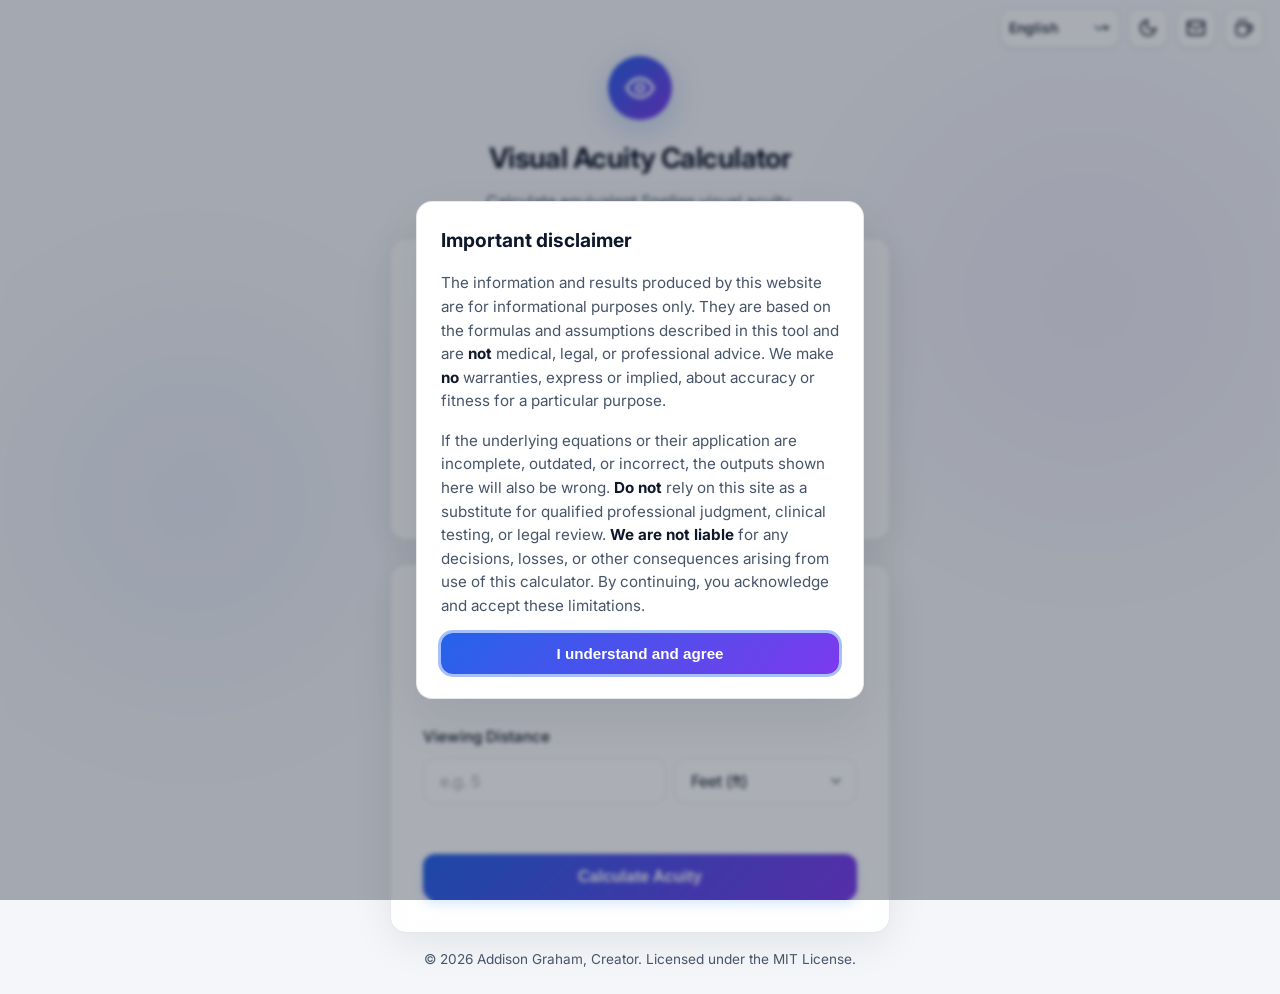
==== commit 01e05871: "Merge pull request #6 from grahamthetvi/cursor/translation-switcher-84c0 Fix language select showing" ====
--- a/index.html
+++ b/index.html
@@ -32,10 +32,12 @@
     <div class="top-bar" role="region" data-i18n-aria-label="topBar.ariaLabel" aria-label="Site tools">
         <div class="lang-switcher">
             <label for="lang-switcher" class="sr-only" data-i18n="langSwitcher.label">Language</label>
-            <select id="lang-switcher" class="lang-switcher__select" data-i18n-title="langSwitcher.title" title="Display language">
-                <option value="en">English</option>
-                <option value="ar">العربية</option>
-            </select>
+            <div class="lang-switcher__field">
+                <select id="lang-switcher" class="lang-switcher__select" data-i18n-title="langSwitcher.title" title="Display language">
+                    <option value="en">English</option>
+                    <option value="ar">العربية</option>
+                </select>
+            </div>
         </div>
         <button type="button" class="icon-link" id="theme-toggle" data-i18n-title="theme.title" title="Switch color theme" aria-label="Use light color theme" aria-pressed="false" data-mode="dark">
             <span class="icon-link__icon" aria-hidden="true">
--- a/style.css
+++ b/style.css
@@ -150,27 +150,57 @@
     align-items: center;
 }
 
+/* Wrapper hides native select chrome glitches (e.g. repeated arrows in RTL). */
+.lang-switcher__field {
+    position: relative;
+    display: inline-flex;
+    align-items: stretch;
+}
+
+.lang-switcher__field::after {
+    content: "";
+    position: absolute;
+    inset-inline-end: 0.65rem;
+    top: 50%;
+    width: 0;
+    height: 0;
+    margin-top: -0.125rem;
+    border-inline-start: 4px solid transparent;
+    border-inline-end: 4px solid transparent;
+    border-block-start: 5px solid var(--text-secondary);
+    pointer-events: none;
+}
+
 .lang-switcher__select {
     min-width: 7.5rem;
     max-width: 11rem;
     height: 40px;
-    padding: 0 var(--spacing-sm);
+    padding-block: 0;
+    padding-inline-start: var(--spacing-sm);
+    padding-inline-end: 1.75rem;
     border-radius: var(--radius-md);
     font: inherit;
     font-size: 0.875rem;
     font-weight: 500;
     color: var(--text-primary);
-    background: var(--icon-link-bg);
+    background-color: var(--icon-link-bg);
     border: 1px solid var(--icon-link-border);
     box-shadow: 0 1px 3px var(--card-shadow);
     cursor: pointer;
-    transition: background var(--transition-fast), color var(--transition-fast), border-color var(--transition-fast);
+    transition: background-color var(--transition-fast), color var(--transition-fast), border-color var(--transition-fast);
+    appearance: none;
+    -webkit-appearance: none;
+    -moz-appearance: none;
 }
 
 .lang-switcher__select:hover {
-    background: var(--bg-surface-hover);
+    background-color: var(--bg-surface-hover);
     border-color: var(--text-accent);
     color: var(--text-accent);
+}
+
+.lang-switcher__field:hover::after {
+    border-block-start-color: var(--text-accent);
 }
 
 .lang-switcher__select:focus {
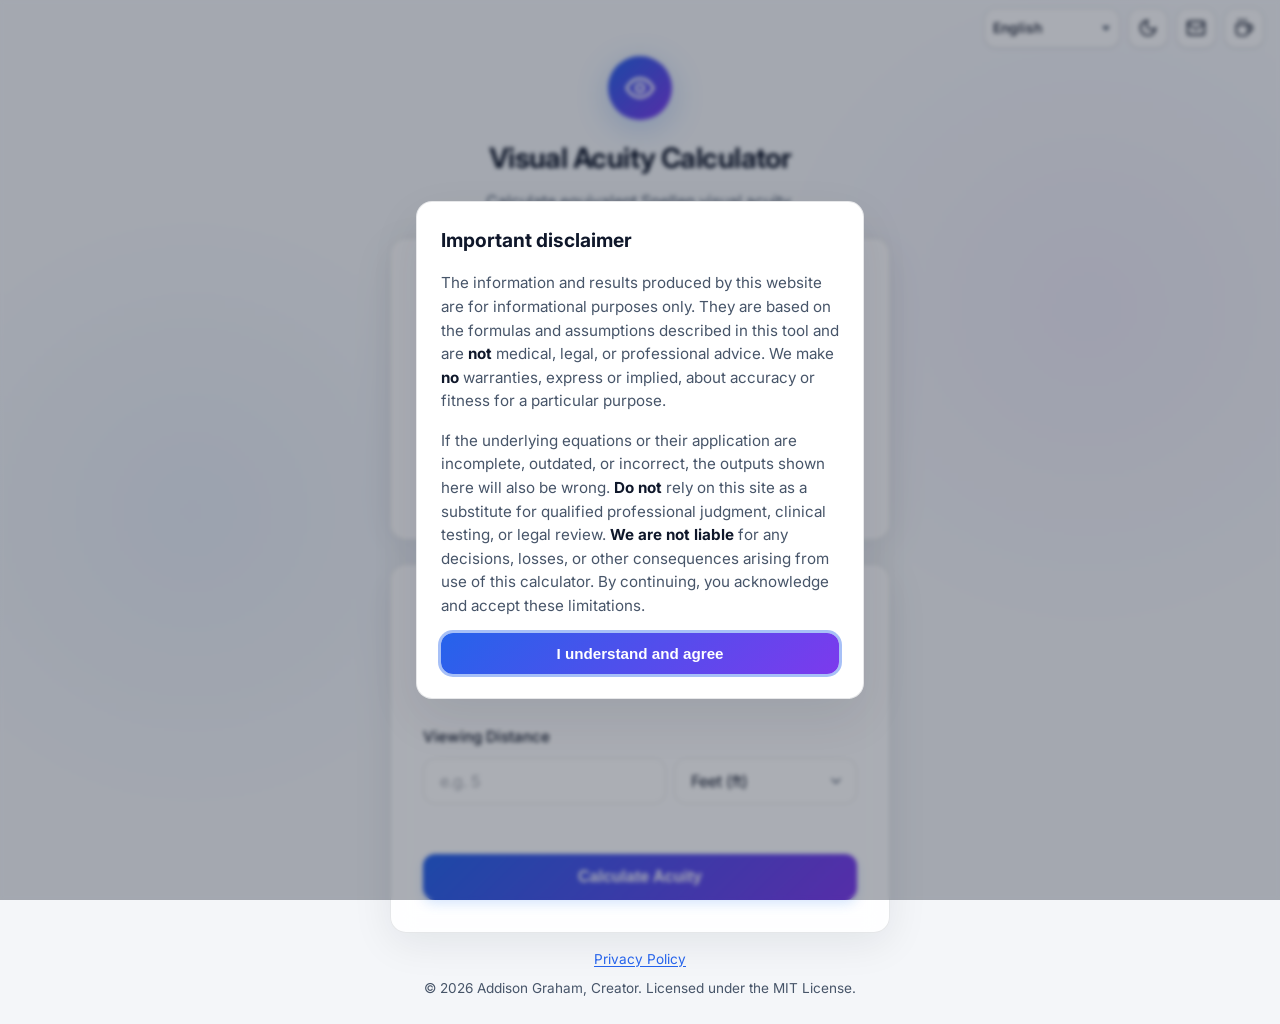
==== commit 51ac863f: "Add multilingual privacy policy page and footer link Publish privacy.html describing the free client" ====
--- a/index.html
+++ b/index.html
@@ -4,6 +4,15 @@
     <meta charset="UTF-8">
     <meta name="viewport" content="width=device-width, initial-scale=1.0">
     <meta name="description" content="Calculate equivalent Snellen visual acuity from an object's physical size and viewing distance. A highly accessible tool for clinical and personal use.">
+    <meta name="theme-color" content="#0a0b10">
+    <meta name="color-scheme" content="dark light">
+    <link rel="canonical" href="https://visualacuitylab.com/">
+    <link rel="icon" href="favicon.svg" type="image/svg+xml">
+    <meta property="og:type" content="website">
+    <meta property="og:url" content="https://visualacuitylab.com/">
+    <meta property="og:title" content="Ultimate Visual Acuity Calculator">
+    <meta property="og:description" content="Calculate equivalent Snellen visual acuity from an object's physical size and viewing distance. A highly accessible tool for clinical and personal use.">
+    <meta name="twitter:card" content="summary">
     <title>Ultimate Visual Acuity Calculator</title>
     
     <!-- Google Fonts -->
@@ -14,9 +23,15 @@
     <link rel="stylesheet" href="style.css">
     <script>
     (function () {
-        var key = "gvat-theme";
-        var stored = localStorage.getItem(key);
-        var theme = stored;
+        var html = document.documentElement;
+        var themeKey = "gvat-theme";
+        var langKey = "gvat-lang";
+        var theme;
+        try {
+            theme = localStorage.getItem(themeKey);
+        } catch (e) {
+            theme = null;
+        }
         if (!theme) {
             try {
                 theme = window.matchMedia("(prefers-color-scheme: light)").matches ? "light" : "dark";
@@ -24,17 +39,68 @@
                 theme = "dark";
             }
         }
-        document.documentElement.setAttribute("data-theme", theme);
+        html.setAttribute("data-theme", theme === "light" ? "light" : "dark");
+        var themeColor = document.querySelector('meta[name="theme-color"]');
+        if (themeColor) {
+            themeColor.setAttribute("content", theme === "light" ? "#f4f6f9" : "#0a0b10");
+        }
+
+        var localeMeta = {
+            en: { lang: "en", dir: "ltr" },
+            es: { lang: "es", dir: "ltr" },
+            fr: { lang: "fr", dir: "ltr" },
+            de: { lang: "de", dir: "ltr" },
+            zh: { lang: "zh-Hans", dir: "ltr" },
+            ja: { lang: "ja", dir: "ltr" },
+            vi: { lang: "vi", dir: "ltr" },
+            ar: { lang: "ar", dir: "rtl" }
+        };
+        var locale;
+        try {
+            locale = localStorage.getItem(langKey);
+        } catch (e) {
+            locale = null;
+        }
+        if (!locale || !localeMeta[locale]) {
+            locale = "en";
+            try {
+                var langs = navigator.languages && navigator.languages.length
+                    ? navigator.languages
+                    : [navigator.language];
+                for (var i = 0; i < langs.length; i++) {
+                    var base = String(langs[i] || "").toLowerCase().split("-")[0];
+                    if (localeMeta[base]) {
+                        locale = base;
+                        break;
+                    }
+                }
+            } catch (e) {
+                locale = "en";
+            }
+        }
+        html.lang = localeMeta[locale].lang;
+        html.dir = localeMeta[locale].dir;
     }());
     </script>
 </head>
 <body>
+    <a class="skip-link" href="#main" data-i18n="skip.link">Skip to calculator</a>
+    <noscript>
+        <p class="noscript-banner" data-i18n="noscript.message">This calculator requires JavaScript. Please enable it to continue.</p>
+    </noscript>
     <div class="top-bar" role="region" data-i18n-aria-label="topBar.ariaLabel" aria-label="Site tools">
+
         <div class="lang-switcher">
             <label for="lang-switcher" class="sr-only" data-i18n="langSwitcher.label">Language</label>
             <div class="lang-switcher__field">
                 <select id="lang-switcher" class="lang-switcher__select" data-i18n-title="langSwitcher.title" title="Display language">
                     <option value="en">English</option>
+                    <option value="es">Español</option>
+                    <option value="fr">Français</option>
+                    <option value="de">Deutsch</option>
+                    <option value="zh">中文</option>
+                    <option value="ja">日本語</option>
+                    <option value="vi">Tiếng Việt</option>
                     <option value="ar">العربية</option>
                 </select>
             </div>
@@ -107,12 +173,13 @@
                     <div class="form-group">
                         <label for="object-size-val" data-i18n="form.label.objectSize">Object Size</label>
                         <div class="input-group">
-                            <input type="number" id="object-size-val" name="object-size-val" step="any" required aria-describedby="size-error" data-i18n-placeholder="form.placeholder.objectSize" placeholder="e.g. 2">
+                            <input type="number" id="object-size-val" name="object-size-val" step="any" min="0" inputmode="decimal" required aria-describedby="size-error" data-i18n-placeholder="form.placeholder.objectSize" placeholder="e.g. 2">
                             <label for="object-size-unit" class="sr-only" data-i18n="form.label.objectSizeUnit">Object Size Unit</label>
                             <select id="object-size-unit" name="object-size-unit">
                                 <option value="in" data-i18n="form.option.in">Inches (in)</option>
                                 <option value="mm" data-i18n="form.option.mm">Millimeters (mm)</option>
                                 <option value="cm" data-i18n="form.option.cm">Centimeters (cm)</option>
+                                <option value="m" data-i18n="form.option.m">Meters (m)</option>
                                 <option value="ft" data-i18n="form.option.ft">Feet (ft)</option>
                             </select>
                         </div>
@@ -125,13 +192,14 @@
                     <div class="form-group">
                         <label for="viewing-dist-val" data-i18n="form.label.viewingDistance">Viewing Distance</label>
                         <div class="input-group">
-                            <input type="number" id="viewing-dist-val" name="viewing-dist-val" step="any" required aria-describedby="dist-error" data-i18n-placeholder="form.placeholder.viewingDistance" placeholder="e.g. 5">
+                            <input type="number" id="viewing-dist-val" name="viewing-dist-val" step="any" min="0" inputmode="decimal" required aria-describedby="dist-error" data-i18n-placeholder="form.placeholder.viewingDistance" placeholder="e.g. 5">
                             <label for="viewing-dist-unit" class="sr-only" data-i18n="form.label.viewingDistanceUnit">Viewing Distance Unit</label>
                             <select id="viewing-dist-unit" name="viewing-dist-unit">
                                 <option value="ft" data-i18n="form.option.distFt">Feet (ft)</option>
                                 <option value="in" data-i18n="form.option.distIn">Inches (in)</option>
                                 <option value="cm" data-i18n="form.option.distCm">Centimeters (cm)</option>
                                 <option value="mm" data-i18n="form.option.distMm">Millimeters (mm)</option>
+                                <option value="m" data-i18n="form.option.distM">Meters (m)</option>
                             </select>
                         </div>
                         <div id="dist-error" class="error-message" aria-live="polite"></div>
@@ -145,7 +213,7 @@
         <!-- Live Region for Screen Reader Announcements -->
         <div id="result-announcer" class="sr-only" aria-live="polite" aria-atomic="true"></div>
 
-        <section id="results-section" class="results-card hidden" aria-hidden="true">
+        <section id="results-section" class="results-card hidden" aria-hidden="true" tabindex="-1">
             <h2 id="report-heading" data-i18n="results.title">Equivalent Visual Acuity Report</h2>
             
             <div class="report-grid">
@@ -211,6 +279,9 @@
     </main>
 
     <footer class="site-footer">
+        <nav class="site-footer__links" data-i18n-aria-label="footer.nav.ariaLabel" aria-label="Site links">
+            <a href="privacy.html" data-i18n="footer.privacy">Privacy Policy</a>
+        </nav>
         <p data-i18n="footer.copyright">&copy; 2026 Addison Graham, Creator. Licensed under the MIT License.</p>
     </footer>
 
--- a/style.css
+++ b/style.css
@@ -47,8 +47,11 @@
     --spacing-xl: 32px;
     
     /* Typography */
-    --font-sans: 'Inter', system-ui, -apple-system, sans-serif;
-    --font-mono: 'Roboto Mono', monospace;
+    --font-sans: 'Inter', system-ui, -apple-system, "Segoe UI", "PingFang SC", "Hiragino Sans", "Noto Sans SC", "Noto Sans JP", "Microsoft YaHei", "Yu Gothic", sans-serif;
+    --font-mono: 'Roboto Mono', ui-monospace, monospace;
+    --color-scheme: dark;
+    --input-hover-border: rgba(255, 255, 255, 0.3);
+    --summary-hover-bg: rgba(255, 255, 255, 0.05);
     
     /* Animations */
     --transition-fast: 0.2s ease;
@@ -90,6 +93,9 @@
     --brand-gradient-hover: linear-gradient(135deg, #1d4ed8, #6d28d9);
     --focus-ring: 0 0 0 3px rgba(37, 99, 235, 0.4);
     --error-color: #dc2626;
+    --color-scheme: light;
+    --input-hover-border: rgba(15, 23, 42, 0.28);
+    --summary-hover-bg: rgba(15, 23, 42, 0.05);
 }
 
 /* Screen reader only utility class */
@@ -109,6 +115,18 @@
     box-sizing: border-box;
     margin: 0;
     padding: 0;
+}
+
+html {
+    color-scheme: var(--color-scheme);
+}
+
+html[lang="zh-Hans"] {
+    --font-sans: 'Inter', "PingFang SC", "Hiragino Sans GB", "Noto Sans SC", "Microsoft YaHei", system-ui, sans-serif;
+}
+
+html[lang="ja"] {
+    --font-sans: 'Inter', "Hiragino Sans", "Hiragino Kaku Gothic ProN", "Noto Sans JP", "Yu Gothic", "Meiryo", system-ui, sans-serif;
 }
 
 body {
@@ -127,6 +145,39 @@
         radial-gradient(circle at 15% 50%, var(--glow-1), transparent 25%),
         radial-gradient(circle at 85% 30%, var(--glow-2), transparent 25%);
     transition: background-color var(--transition-smooth), color var(--transition-smooth);
+}
+
+.skip-link {
+    position: absolute;
+    inset-inline-start: var(--spacing-md);
+    top: var(--spacing-sm);
+    z-index: 100;
+    padding: 8px 14px;
+    border-radius: var(--radius-md);
+    background: var(--brand-gradient);
+    color: #ffffff;
+    font-weight: 600;
+    text-decoration: none;
+    transform: translateY(-200%);
+    box-shadow: 0 4px 12px var(--submit-shadow);
+}
+
+.skip-link:focus {
+    outline: none;
+    box-shadow: var(--focus-ring);
+    transform: translateY(0);
+}
+
+.noscript-banner {
+    width: 100%;
+    max-width: 500px;
+    margin: 0 auto var(--spacing-md);
+    padding: 12px 16px;
+    border-radius: var(--radius-md);
+    border: 1px solid var(--primary-result-border);
+    background: var(--primary-result-bg);
+    color: var(--text-primary);
+    text-align: center;
 }
 
 .top-bar {
@@ -172,8 +223,8 @@
 }
 
 .lang-switcher__select {
-    min-width: 7.5rem;
-    max-width: 11rem;
+    min-width: 8.5rem;
+    max-width: 12rem;
     height: 40px;
     padding-block: 0;
     padding-inline-start: var(--spacing-sm);
@@ -184,6 +235,7 @@
     font-weight: 500;
     color: var(--text-primary);
     background-color: var(--icon-link-bg);
+    background-image: none;
     border: 1px solid var(--icon-link-border);
     box-shadow: 0 1px 3px var(--card-shadow);
     cursor: pointer;
@@ -408,7 +460,7 @@
 }
 
 .logic-details summary:hover {
-    background: rgba(255, 255, 255, 0.05);
+    background: var(--summary-hover-bg);
 }
 
 .logic-content {
@@ -480,17 +532,23 @@
     color: var(--placeholder);
 }
 
-select {
+.input-group select {
     flex: 1;
     cursor: pointer;
     appearance: none;
+    -webkit-appearance: none;
+    -moz-appearance: none;
     background-image: url("data:image/svg+xml,%3Csvg xmlns='http://www.w3.org/2000/svg' width='16' height='16' viewBox='0 0 24 24' fill='none' stroke='%23adb5bd' stroke-width='2' stroke-linecap='round' stroke-linejoin='round'%3E%3Cpath d='m6 9 6 6 6-6'/%3E%3C/svg%3E");
     background-repeat: no-repeat;
     background-position: right 12px center;
-    padding-right: 36px;
-}
-
-html[data-theme="light"] select {
+    padding-inline-end: 36px;
+}
+
+html[dir="rtl"] .input-group select {
+    background-position: left 12px center;
+}
+
+html[data-theme="light"] .input-group select {
     background-image: url("data:image/svg+xml,%3Csvg xmlns='http://www.w3.org/2000/svg' width='16' height='16' viewBox='0 0 24 24' fill='none' stroke='%23475569' stroke-width='2' stroke-linecap='round' stroke-linejoin='round'%3E%3Cpath d='m6 9 6 6 6-6'/%3E%3C/svg%3E");
 }
 
@@ -507,7 +565,7 @@
 }
 
 input:hover, select:hover {
-    border-color: rgba(255, 255, 255, 0.3);
+    border-color: var(--input-hover-border);
 }
 
 .error-message {
@@ -633,9 +691,17 @@
 }
 
 .report-item--alt {
-    margin-left: var(--spacing-sm);
-    padding-left: var(--spacing-md);
-    border-left: 2px solid var(--border-color);
+    margin-inline-start: var(--spacing-sm);
+    padding-inline-start: var(--spacing-md);
+    border-inline-start: 2px solid var(--border-color);
+}
+
+.results-card:focus {
+    outline: none;
+}
+
+.results-card:focus-visible {
+    box-shadow: var(--focus-ring);
 }
 
 /* Keyframes */
@@ -657,9 +723,56 @@
     .input-group {
         flex-direction: column;
     }
-    select {
+    .input-group select {
         width: 100%;
     }
+}
+
+@media (prefers-reduced-motion: reduce) {
+    *,
+    *::before,
+    *::after {
+        animation: none !important;
+        transition: none !important;
+        scroll-behavior: auto !important;
+    }
+}
+
+/* Legal / privacy page */
+.legal-page section + section {
+    margin-top: var(--spacing-lg);
+    padding-top: var(--spacing-lg);
+    border-top: 1px solid var(--border-color);
+}
+
+.legal-page h2 {
+    font-size: 1.1rem;
+    margin-bottom: var(--spacing-sm);
+    color: var(--text-primary);
+}
+
+.legal-page p {
+    color: var(--text-secondary);
+    line-height: 1.6;
+}
+
+.legal-page p + p {
+    margin-top: var(--spacing-sm);
+}
+
+.legal-page code {
+    font-family: var(--font-mono);
+    font-size: 0.85em;
+    padding: 0.1em 0.35em;
+    border-radius: var(--radius-sm);
+    background: var(--logic-box-bg);
+    border: 1px solid var(--details-border);
+}
+
+.legal-page a {
+    color: var(--text-accent);
+    text-decoration: underline;
+    text-underline-offset: 2px;
 }
 
 /* Footer Styling */
@@ -671,3 +784,13 @@
     font-size: 0.85rem;
     animation: fadeInUp 0.6s ease-out 0.2s both;
 }
+
+.site-footer__links {
+    margin-bottom: var(--spacing-sm);
+}
+
+.site-footer__links a {
+    color: var(--text-accent);
+    text-decoration: underline;
+    text-underline-offset: 2px;
+}
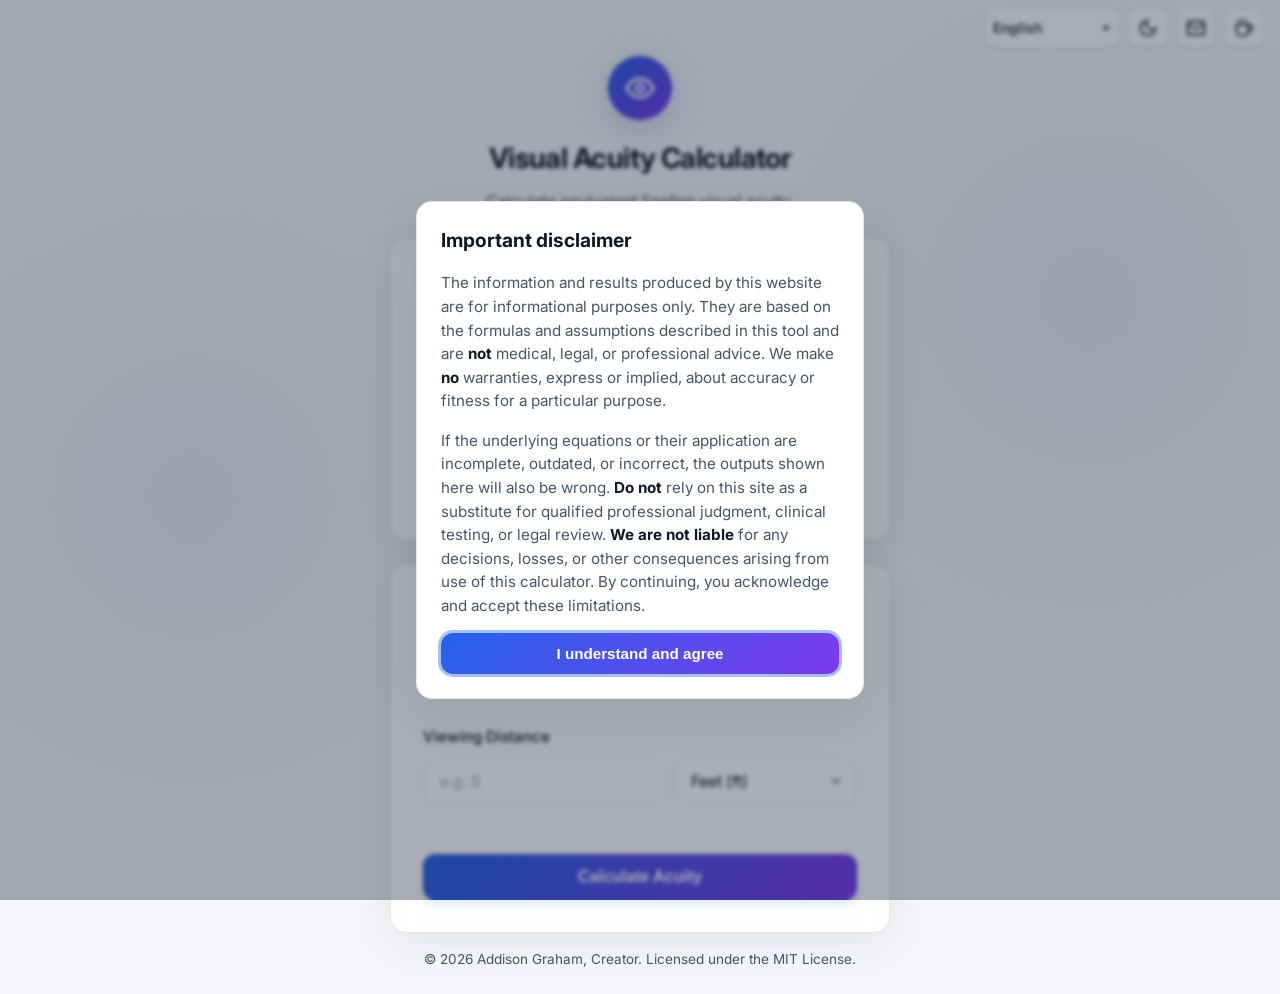
==== commit e7901bf8: "Add a distance zone at the standard 6 m testing lane. Far still starts at 10 feet, and accommodative" ====
--- a/index.html
+++ b/index.html
@@ -146,7 +146,7 @@
 
         <section class="welcome-card" aria-labelledby="welcome-heading">
             <h2 id="welcome-heading" data-i18n="about.title">About This Tool</h2>
-            <p class="purpose-text" data-i18n="about.purpose">This calculator determines equivalent Snellen visual acuity from an object's physical size and its distance from the viewer. It also categorizes the viewing distance (Near, Intermediate, Far) and reports the expected accommodative demand.</p>
+            <p class="purpose-text" data-i18n="about.purpose">This calculator determines equivalent Snellen visual acuity from an object's physical size and its distance from the viewer. It also categorizes the viewing distance (Near, Intermediate, Far, Distance) and reports the expected accommodative demand.</p>
             
             <details class="logic-details">
                 <summary data-i18n="about.logicSummary">Clinical Logic & Formulas (For Professionals)</summary>
@@ -157,10 +157,13 @@
                     <p data-i18n-html="about.equivalentAcuityIntro"><strong>Equivalent Acuity:</strong> Derives the Snellen denominator based on the standard 5 arc-minute letter:</p>
                     <code class="formula-code">(visual_angle_minutes / 5) &times; 20</code>
                     
-                    <p data-i18n-html="about.accommodativeIntro"><strong>Accommodative Demand:</strong> Calculated in Diopters based on viewing distance:</p>
+                    <p data-i18n-html="about.accommodativeIntro"><strong>Accommodative Demand:</strong> Calculated in Diopters based on viewing distance, and shown for every zone:</p>
                     <code class="formula-code">1 / distance_in_meters</code>
 
-                    <p data-i18n-html="about.alternateFormats"><strong>Alternate acuity (N = 20, D = Snellen denominator):</strong> MAR = D / N; LogMAR = log<sub>10</sub>(MAR); decimal = N / D; metric 6/X uses D<sub>metric</sub> = D &times; (6/20), shown as 6/round(D<sub>metric</sub>); M-units at the entered distance: M = distance_m &times; (D / N).</p>
+                    <p data-i18n-html="about.zones"><strong>Distance zones:</strong> Near is 16 inches (40.6 cm) or closer. Intermediate is farther than 16 inches and closer than 10 feet. Far runs from 10 feet up to, but not including, 6 meters. Distance is 6 meters (about 20 feet) or farther, the usual Snellen testing distance.</p>
+                    <p data-i18n-html="about.snellenRounding"><strong>Displayed fraction:</strong> The Snellen denominator is rounded to the nearest integer. A result under 0.5 is shown to two decimal places.</p>
+
+                    <p data-i18n-html="about.alternateFormats"><strong>Alternate acuity (N = 20, D = displayed Snellen denominator):</strong> MAR = D / N; LogMAR = log<sub>10</sub>(MAR); decimal = N / D; metric 6/X uses D<sub>metric</sub> = D &times; (6/20), shown to one decimal place with a trailing .0 omitted; M-units at the entered distance: M = distance_m &times; (D / N).</p>
                 </div>
             </details>
         </section>
@@ -279,9 +282,6 @@
     </main>
 
     <footer class="site-footer">
-        <nav class="site-footer__links" data-i18n-aria-label="footer.nav.ariaLabel" aria-label="Site links">
-            <a href="privacy.html" data-i18n="footer.privacy">Privacy Policy</a>
-        </nav>
         <p data-i18n="footer.copyright">&copy; 2026 Addison Graham, Creator. Licensed under the MIT License.</p>
     </footer>
 
